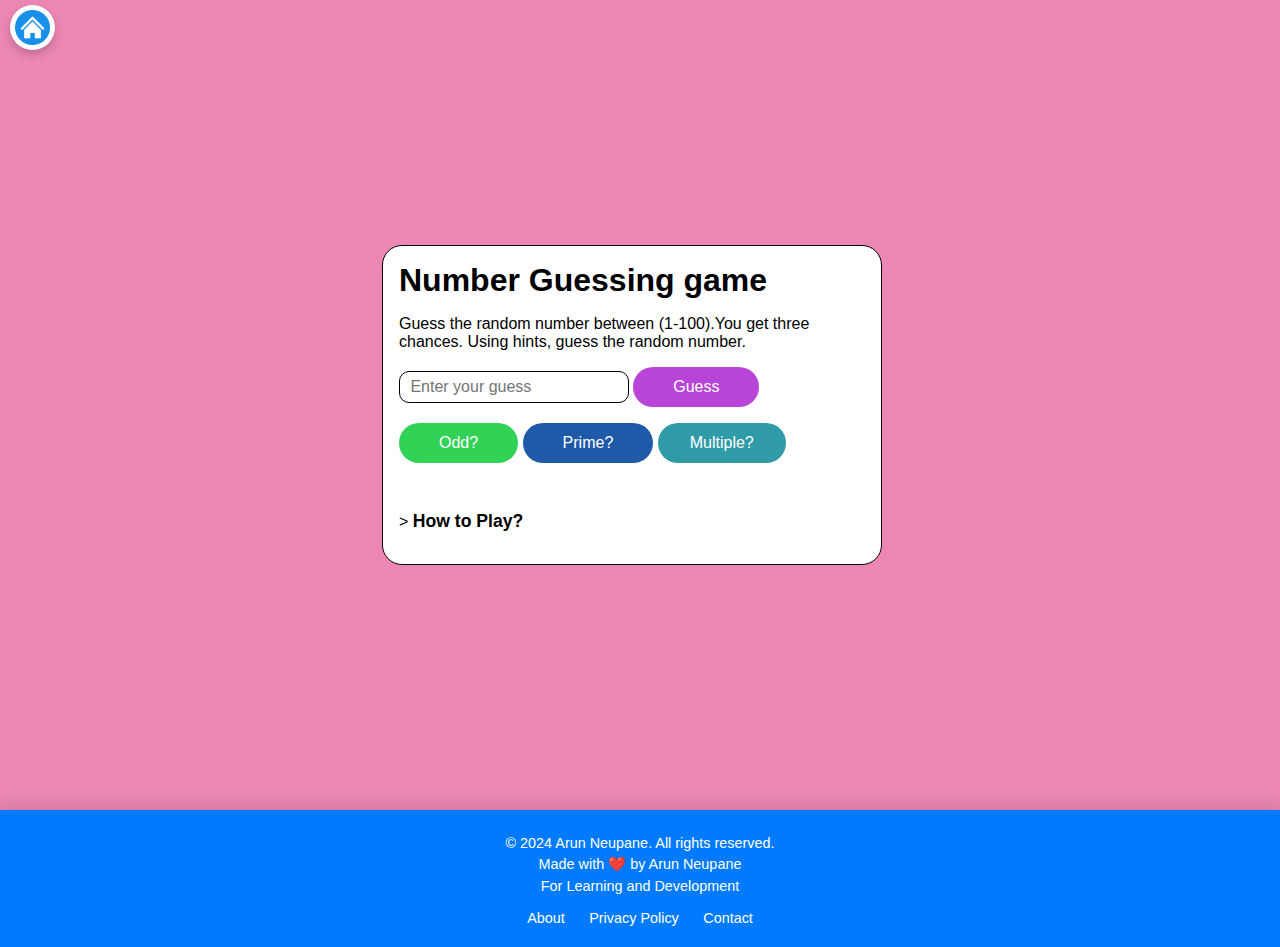
==== number-guessing-game.html @ eaf31600 "initialized repo" ====
<!DOCTYPE html>
<html lang="en">

<head>
    <meta charset="UTF-8">
    <meta name="viewport" content="width=device-width, initial-scale=1.0">
    <title>Number Guessing Game</title>
    <meta name="description" content="Simple number guessing game with hints to play in your free time." />
    <meta name="keywords"
        content="Number guessing game, simple game, guessing game, random number game, random number generator, " />
    <link rel="icon" href="./images/r.png" type="image/x-icon">
    <style>
        * {
            margin: 0;
            padding: 0;
            box-sizing: border-box;
            font-family: sans-serif;
        }

        body {
            overflow-x: hidden;
        }

        .wrapper {
            padding: 1rem;
            width: 100vw;
            height: 90svh;
            display: flex;
            align-items: center;
            justify-content: center;
            font-size: 1rem;
            background-color: rgb(236, 134, 179);
        }

        p {
            margin-top: 1rem;
            margin-bottom: 1rem;
        }

        .container {
            width: 100%;
            max-width: 500px;
            border: 1px solid black;
            padding: 1rem;
            border-radius: 20px;
            background-color: white;
            margin-right: 1rem;
        }

        #replay {
            display: none;
        }

        button {
            font-size: 1rem;
            padding: 0.65rem 2.5rem;
            height: 40px;
            border-radius: 20px;
            border: none;
            cursor: pointer;
            color: white;
            background-color: rgb(184, 69, 216);
        }

        input[type="text"] {
            padding: 0.4rem 0.65rem;
            outline: none;
            font-size: 1rem;
            border: 0.5px solid black;
            border-radius: 10px;
        }

        ul {
            list-style: none;
            font-size: 1rem;
            font-family: roboto;
            margin-top: 1rem;
        }

        #oddoreven-btn {
            background-color: rgb(50, 210, 87);
        }

        #prime-btn {
            background-color: rgb(30, 90, 168);
        }

        #multiple-btn {
            padding: 0.65rem 2rem;
            background-color: rgb(47, 155, 167);
        }

        .how {
            margin-top: 3rem;
            width: 100%;
            height: 1.3rem;
            overflow: hidden;
            cursor: Pointer;
            transition: height 1s ease-in-out;
            text-align: justify;
        }

        .active {
            height: 10rem;
        }

        b {
            font-size: 1.1rem;
        }

        /* footer */
        footer {
            background-color: #007bff;
            color: white;
            padding: 20px 0;
            text-align: center;
            position: relative;
            bottom: 0;
            width: 100%;
            box-shadow: 0 -5px 15px rgba(0, 0, 0, 0.1);
        }

        .footer-container {
            display: flex;
            flex-direction: column;
            justify-content: center;
            align-items: center;
        }

        .footer-info p {
            margin: 5px 0;
            font-size: 0.9rem;
        }

        .footer-links {
            margin-top: 10px;
        }

        .footer-links a {
            color: white;
            margin: 0 10px;
            text-decoration: none;
            font-size: 0.9rem;
            transition: color 0.3s;
        }

        .footer-links a:hover {
            color: #fff;
        }

        .warning {
            color: red;
        }

        .win {
            font-size: 1.25rem;
            color: purple;
        }

        /* Floating Play Button */
        #home-button {
            padding: 0;
            width: 45px;
            height: 45px;
            position: fixed;
            top: 5px;
            left: 10px;
            display: flex;
            align-items: center;
            justify-content: center;
            background-color: #fff;
            border-radius: 50%;
            box-shadow: 0px 4px 8px rgba(0, 0, 0, 0.2);
            cursor: pointer;
            transition: transform 0.2s ease, background-color 0.2s ease;
            z-index: 999;
        }

        .home-pic {
            height: 35px;
            width: 35px;
        }

        #home-button:hover {
            background-color: rgba(235, 235, 235, 0.9);
            transform: translateY(-2px);
        }

        #home-button:active {
            transform: translateY(2px);
        }

        @media (max-width:768px) {
            button {
                padding: 0.5rem 1.3rem;
            }

            #multiple-btn {
                padding: 0.5rem 1.2rem;
                background-color: rgb(47, 155, 167);
            }

            .section {
                flex: 1 1 100%;
            }

        }

        @media (max-width:460px) {
            .active {
                height: 15rem;
            }
        }

        @media (max-width:350px) {

            button,
            input[type="text"] {
                margin-bottom: 1rem;
                width: 100%;
                display: block;
            }

            .active {
                height: 15rem;
                margin-bottom: 2rem;
            }
        }
    </style>
</head>

<body>
    <div class="wrapper">
        <div class="container">
            <h1>Number Guessing game</h1>
            <p>Guess the random number between (1-100).You get three chances. Using hints, guess the random number.</p>
            <input type="text" id="input-text" placeholder="Enter your guess" title="Enter a number between 1 and 100">
            <button id="guess">Guess</button>
            <button id="replay">Replay</button>
            <ul id="hints"></ul>
            <ul>
                <li>
                    <button id="oddoreven-btn" title="Check whether number is odd or even">Odd?</button>
                    <button id="prime-btn" title="Check if number is a prime">Prime?</button>
                    <button id="multiple-btn" title="Find out greatest multiple">Multiple?</button>
                </li>
            </ul>
            <ul id="guesses"></ul>
            <p id="how" class="how">
                <span id="close">></span>
                <b> How to Play?</b> <br>
                You can enter your guess in the input box.After typing in your guess press Enter or Guess button . <br>
                You can use one of 3 hints : <br>
                1. Odd? It will tell you whether number is odd or even. <br>
                2. Prime? It will tell you whether number is prime or not. <br>
                3. Multiple? It will give you the highest multiple of the random number. <br>
            </p>
        </div>
    </div>
    <button id="home-button" onclick="window.location.href='index.html'">
        <img src="./images/home-button.png" alt="Home btn" class="home-pic">
    </button>
    <footer>
        <div class="footer-container">
            <div class="footer-info">
                <p>&copy; 2024 Arun Neupane. All rights reserved.</p>
                <p>Made with ❤️ by Arun Neupane</p>
                <p>For Learning and Development</p>
            </div>
            <div class="footer-links">
                <a href="#how" id="about">About</a>
                <a href="https://allunitconverter.netlify.app/privacy">Privacy Policy</a>
                <a href="https://allunitconverter.netlify.app/contact">Contact</a>
            </div>
        </div>
    </footer>

    <script>
        let count = 0;
        let random = Math.floor(Math.random() * (100)) + 1;

        const inputText = document.getElementById("input-text");
        const guessBtn = document.getElementById("guess");
        const guesses = document.getElementById("guesses");
        const replay = document.getElementById("replay");

        const oddoreven = document.getElementById("oddoreven-btn");
        const prime = document.getElementById("prime-btn");
        const multiple = document.getElementById("multiple-btn");
        const Hints = document.getElementById("hints");
        const how = document.getElementById("how");
        how.addEventListener("click", () => {
            how.classList.toggle("active");
            if (document.getElementById("close").textContent == ">") {
                document.getElementById("close").innerHTML = "v";
            } else {
                document.getElementById("close").innerHTML = ">";
            }
        })

        document.getElementById("about").addEventListener("click", () => how.click());

        oddoreven.addEventListener("click", () => {
            let text = hintsOddOrEven(random);
            hideHints(text);
        });

        multiple.addEventListener("click", () => {
            let text = hintsMultipleOf(random);
            hideHints(text);
        });

        prime.addEventListener("click", () => {
            let text = hintsPrime(random);
            hideHints(text);
        });

        function hideHints(text) {
            oddoreven.style.display = "none";
            prime.style.display = "none";
            multiple.style.display = "none";
            let li = document.createElement("li");
            li.textContent = text;
            Hints.appendChild(li);

        }

        inputText.addEventListener("keyup", (event) => {
            if (event.key === "Enter") {
                guessBtn.click();
            }
        })

        guessBtn.addEventListener("click", () => {

            let list = document.createElement("li");
            let num = parseInt(inputText.value);
            if (inputText.value === "") {
                list.textContent = "Please enter a number!";
                list.className = "warning";
                guesses.appendChild(list);
                setTimeout(() => guesses.removeChild(list), 3000);
                inputText.value = "";
                return;
            }
            if (num < 1 || num > 100) {
                list.textContent = "Please enter between 1-100 ";
                list.className = "warning";
                guesses.appendChild(list);
                setTimeout(() => guesses.removeChild(list), 3000);
                inputText.value = "";
                return;
            }
            if (num === random) {
                list.textContent = random + " is the random Number. Congratulations.";
                list.className = "win";
                guesses.appendChild(list);
                flipButton(guess, replay);
                inputText.value = "";
                inputText.style.display = "none";
            }
            else {
                count++;
                checkClose(num, random);
                inputText.value = "";
            }
            if (count >= 3) {
                list.textContent = "Out of moves! Random number is " + random;
                list.className = "warning";
                guesses.appendChild(list);
                flipButton(guess, replay);
                inputText.value = "";
                inputText.style.display = "none";
            }
        });

        replay.addEventListener("click", reset);

        function checkClose(input, random) {
            let list = document.createElement("li");
            if (input < random) {
                if (input + 10 >= random)
                    list.textContent = input + " You are close.Try higher.";

                else
                    list.textContent = input + " Try higher.";

            }
            else {
                if (input - 10 <= random)
                    list.textContent = input + " You are close.Try lower.";

                else
                    list.textContent = input + " Try lower.";

            }
            guesses.appendChild(list);

        }

        function flipButton(guess, replay) {
            guess.style.display = "none";
            replay.style.display = "inline";
        }

        function reset() {
            guessBtn.style.display = "inline";
            replay.style.display = "none";
            inputText.value = "";
            count = 0;
            random = Math.floor(Math.random() * (100)) + 1;
            guesses.innerHTML = "";
            inputText.style.display = "inline";
            oddoreven.style.display = "inline";
            prime.style.display = "inline";
            multiple.style.display = "inline";
            Hints.textContent = "";
        }

        function hintsPrime(num) {
            let isprime = true;
            for (let i = 2; i < Math.sqrt(num); i++) {
                if (num % i == 0)
                    return "Number is not a prime";
            }
            return "Number is a prime";
        }

        function hintsOddOrEven(num) {
            if (num % 2 == 0) {
                return "Number is even";
            }
            else {
                return "Number is odd";
            }
        }

        function hintsMultipleOf(num) {
            for (let i = num - 1; i >= 1; i--) {
                if (num % i == 0) {
                    return "Number is a multiple of " + i;
                }
            }
        }
    </script>
</body>

</html>
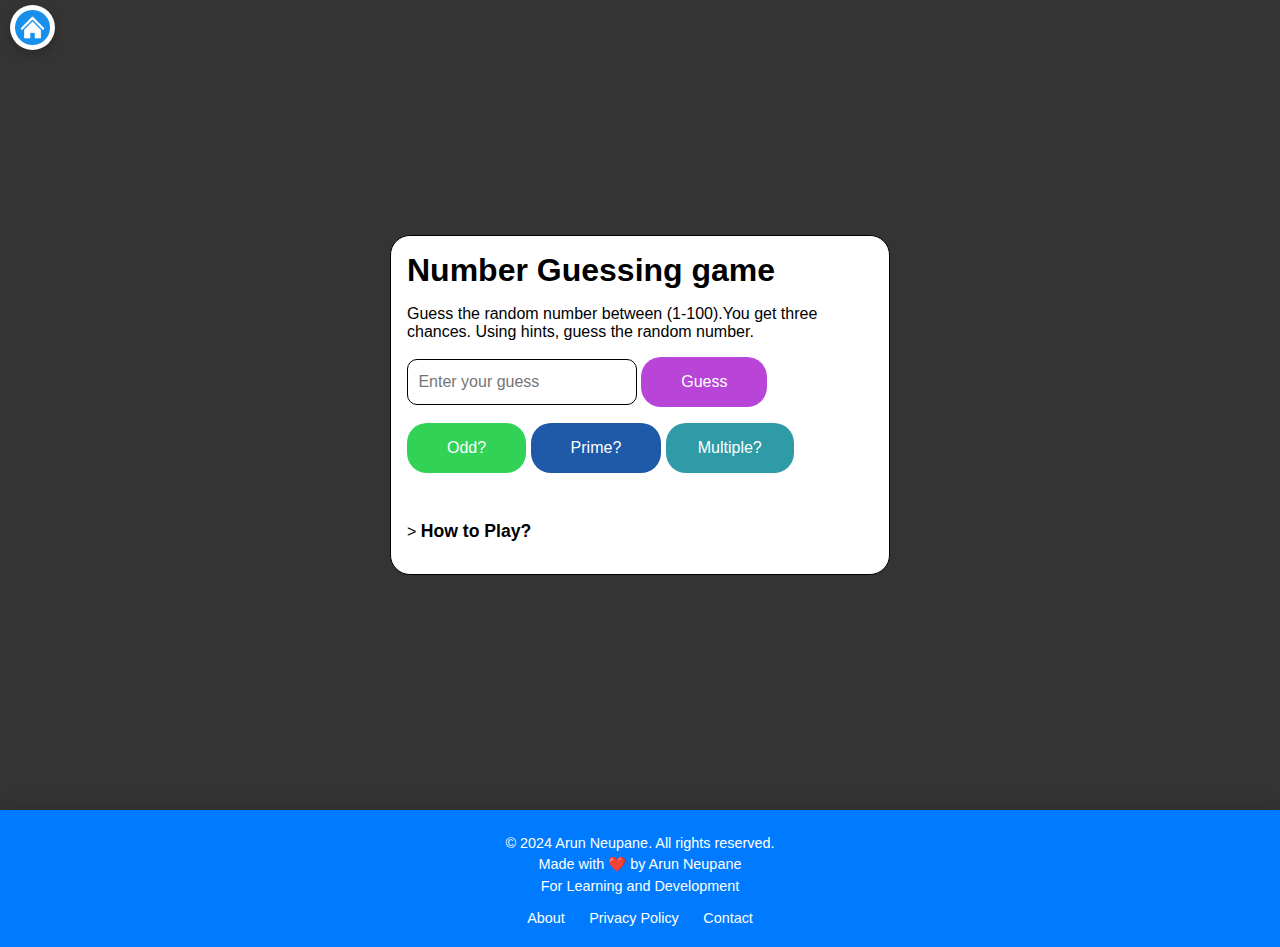
==== commit 1b08bb0e: "bugs : removed i forgot what bug feat: added random colors everywhere and yeah thats it" ====
--- a/number-guessing-game.html
+++ b/number-guessing-game.html
@@ -44,7 +44,6 @@
             padding: 1rem;
             border-radius: 20px;
             background-color: white;
-            margin-right: 1rem;
         }
 
         #replay {
@@ -53,8 +52,8 @@
 
         button {
             font-size: 1rem;
-            padding: 0.65rem 2.5rem;
-            height: 40px;
+            padding: 0.85rem 2.5rem;
+            height: 50px;
             border-radius: 20px;
             border: none;
             cursor: pointer;
@@ -63,7 +62,7 @@
         }
 
         input[type="text"] {
-            padding: 0.4rem 0.65rem;
+            padding: 0.8rem 0.65rem;
             outline: none;
             font-size: 1rem;
             border: 0.5px solid black;
@@ -192,7 +191,11 @@
 
         @media (max-width:768px) {
             button {
-                padding: 0.5rem 1.3rem;
+                padding: 0.75rem 1.8rem;
+            }
+
+            .wrapper {
+                padding: 6px;
             }
 
             #multiple-btn {
@@ -209,21 +212,6 @@
         @media (max-width:460px) {
             .active {
                 height: 15rem;
-            }
-        }
-
-        @media (max-width:350px) {
-
-            button,
-            input[type="text"] {
-                margin-bottom: 1rem;
-                width: 100%;
-                display: block;
-            }
-
-            .active {
-                height: 15rem;
-                margin-bottom: 2rem;
             }
         }
     </style>
@@ -279,6 +267,8 @@
         let count = 0;
         let random = Math.floor(Math.random() * (100)) + 1;
 
+        document.body.querySelector(".wrapper").style.backgroundColor = `#${random}${random}${random}`;
+
         const inputText = document.getElementById("input-text");
         const guessBtn = document.getElementById("guess");
         const guesses = document.getElementById("guesses");
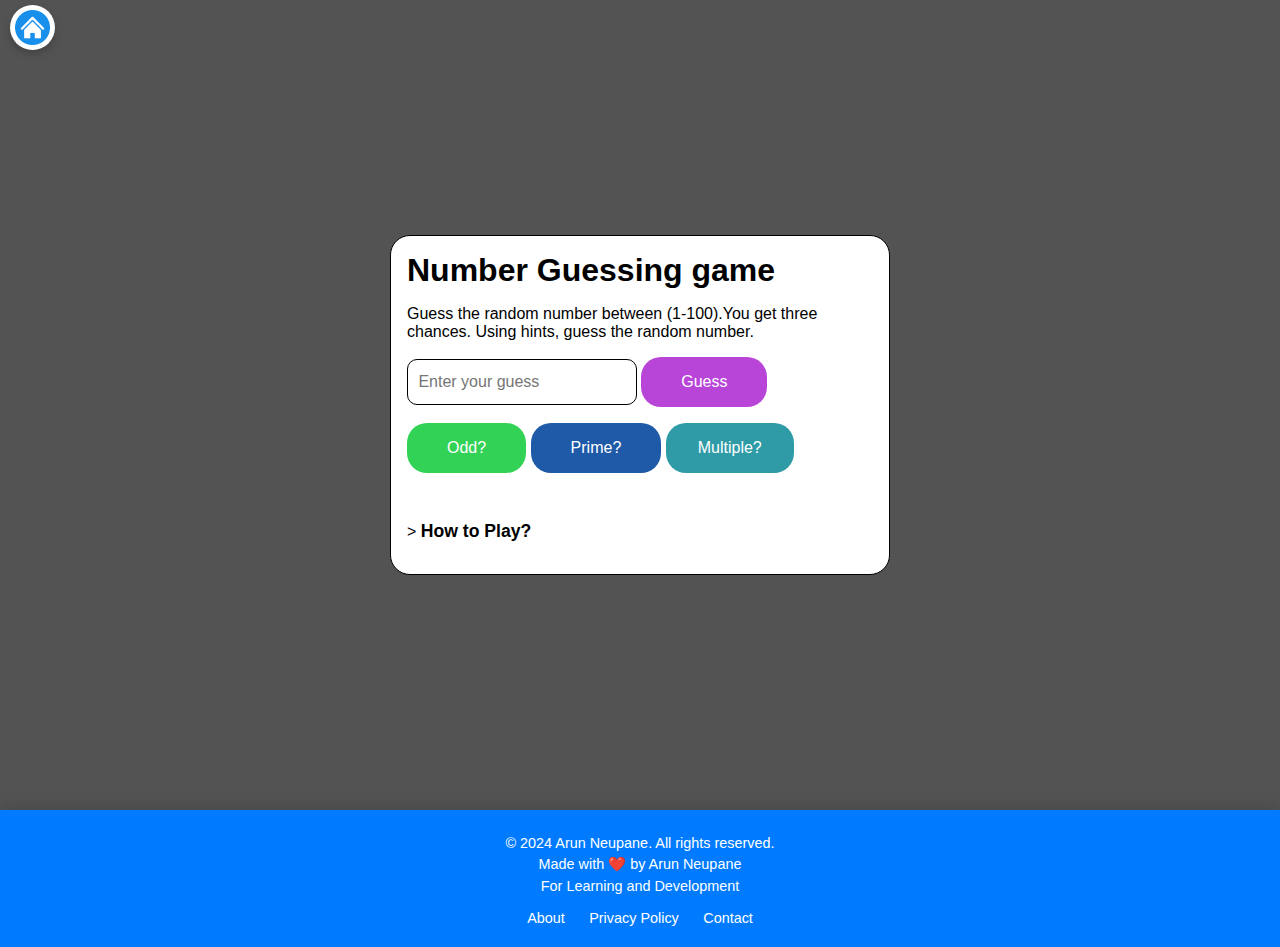
==== commit df39b195: "forgot to add something" ====
--- a/number-guessing-game.html
+++ b/number-guessing-game.html
@@ -405,6 +405,7 @@
             prime.style.display = "inline";
             multiple.style.display = "inline";
             Hints.textContent = "";
+            document.body.querySelector(".wrapper").style.backgroundColor = `#${random}${random}${random}`;
         }
 
         function hintsPrime(num) {
